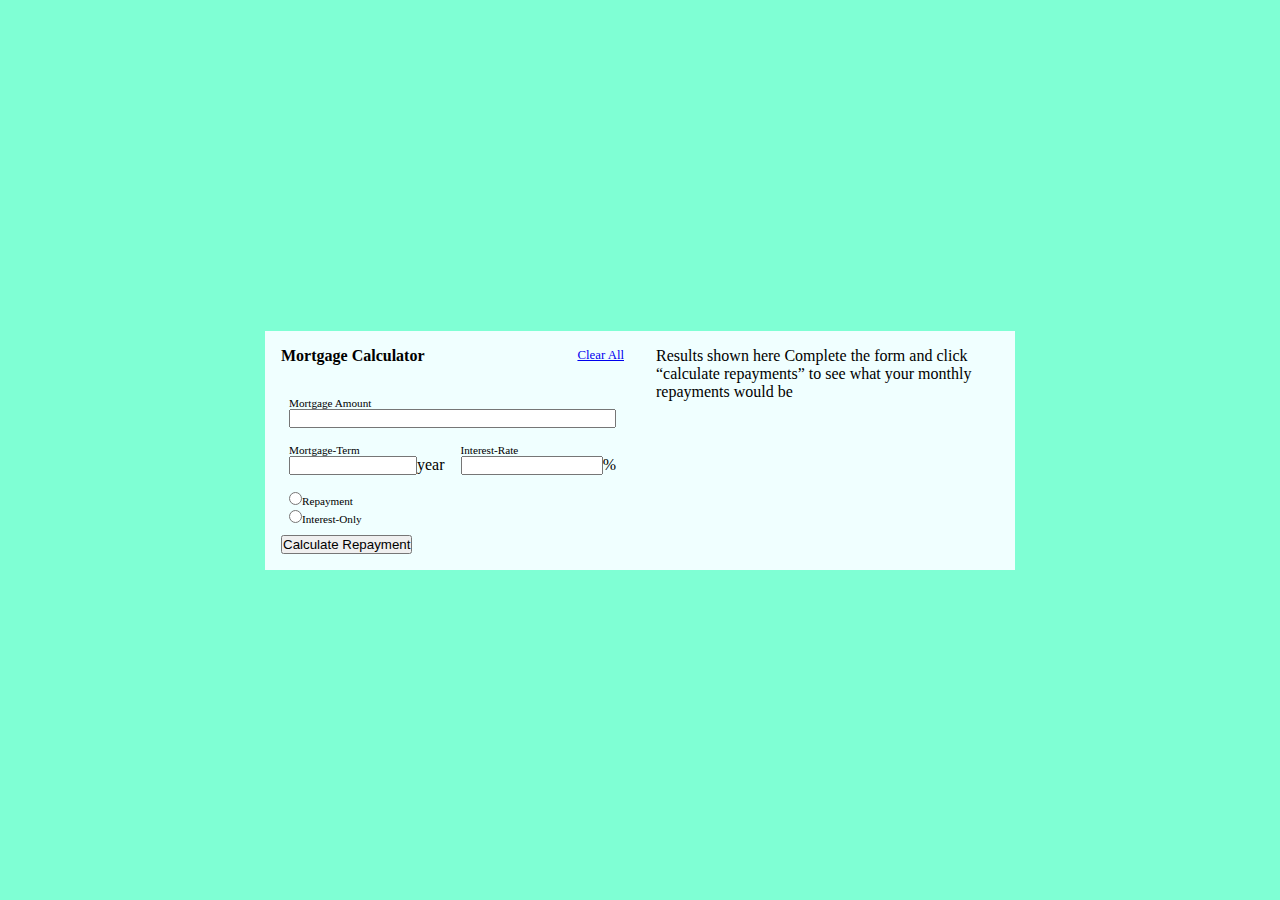
==== index.html @ 3f44666e "first commit" ====
<!DOCTYPE html>
<html lang="en">
  <head>
    <meta charset="UTF-8" />
    <meta name="viewport" content="width=device-width, initial-scale=1.0" />
    <!-- displays site properly based on user's device -->

    <link
      rel="icon"
      type="image/png"
      sizes="32x32"
      href="./assets/images/favicon-32x32.png"
    />

    <title>Frontend Mentor | Mortgage repayment calculator</title>
    <link rel="stylesheet" href="style.css" />
    <!-- Feel free to remove these styles or customise in your own stylesheet 👍 -->
    <style>
      .attribution {
        font-size: 11px;
        text-align: center;
      }
      .attribution a {
        color: hsl(228, 45%, 44%);
      }
    </style>
  </head>
  <body>
    <main>
      <div class="card">
        <div class="form-side">
          <div class="form-head">
            <h1>Mortgage Calculator</h1>
            <a href="#">Clear All</a>
          </div>
          <form>
            <div class="input-box box1">
              <label for="Mortgage-Amount">Mortgage Amount</label>
              <input id="Mortgage-Amount" type="number" />
            </div>
            <div class="row-input-items">
              <div class="input-box box2">
                <label for="Mortgage-Term">Mortgage-Term</label>
                <div class="Mortgage-Term-box">
                  <input id="Mortgage-Term" type="number" /> <span>year</span>
                </div>
              </div>
              <div class="input-box box3">
                <label for="Interest-Rate">Interest-Rate</label>
                <div class="Interest-Rate-box">
                  <input id="Interest-Rate" type="number" step="0.01" />
                  <span>%</span>
                </div>
              </div>
            </div>
            <div class="input-box box-1">
              <div class="option">
                <label for="repayment">
                  <input
                    id="repayment"
                    type="radio"
                    name="radio"
                    value="repayment"
                  />Repayment</label
                >
              </div>
              <div class="option">
                <label for="interest-only">
                  <input
                    id="interest-inly"
                    type="radio"
                    name="radio"
                    value="interest-only"
                  />Interest-Only</label
                >
              </div>
            </div>
            <button id="btn" class="calculator-btn">Calculate Repayment</button>
          </form>
        </div>

        <!-- Empty results start -->

        <div class="result-side">
          Results shown here Complete the form and click “calculate repayments”
          to see what your monthly repayments would be
        </div>

        <!-- Empty results end -->

        <!-- Completed results start -->

        <!-- Your results Your results are shown below based on the information you
      provided. To adjust the results, edit the form and click “calculate
      repayments” again. Your monthly repayments Total you'll repay over the term -->

        <!-- Completed results end -->
      </div>
    </main>
    <script src="mortgage.js"></script>
  </body>
</html>
---- style.css ----
@font-face {
  font-family: PlusJakartaSans-Italic-VariableFont;
  src: url(/assets/fonts/PlusJakartaSans-Italic-VariableFont_wght.ttf);
}
@font-face {
  font-family: PlusJakartaSans-VariableFont;
  src: url(/assets/fonts/PlusJakartaSans-VariableFont_wght.ttf);
}
* {
  margin: 0;
  padding: 0;
  box-sizing: border-box;
}

body {
  /* font-family: PlusJakartaSans-VariableFont; */
  height: 100vh;
}
main {
  height: 100%;
  display: flex;
  justify-content: center;
  align-items: center;
  background-color: aquamarine;
}
.card {
  background-color: azure;
  display: flex;
  max-width: 750px;
  /* max-width: 80%; */
}
.form-side,
.result-side {
  /* max-width: ; */
  width: 50%;
  padding: 1rem;
}

.form-head {
  display: flex;
  justify-content: space-between;
  align-items: center;
  margin-bottom: 2rem;
}
.card h1 {
  font-size: 1rem;
}
.form-head a {
  font-size: 0.8rem;
}

form .input-box {
  /* max-width: 100%; */
  display: flex;
  flex-direction: column;
  margin: 0.5rem;
}
form label {
  font-size: 0.7rem;
}
.box1 input,
.box2 input,
.box3 input {
  /* max-width: 100%; */
  width: 100%;
}
.row-input-items {
  display: flex;
  .input-box {
    flex: 1;
  }
}
.row-input-items .input-box {
  width: 50%;
}

.Mortgage-Term-box,
.Interest-Rate-box {
  display: flex;
}
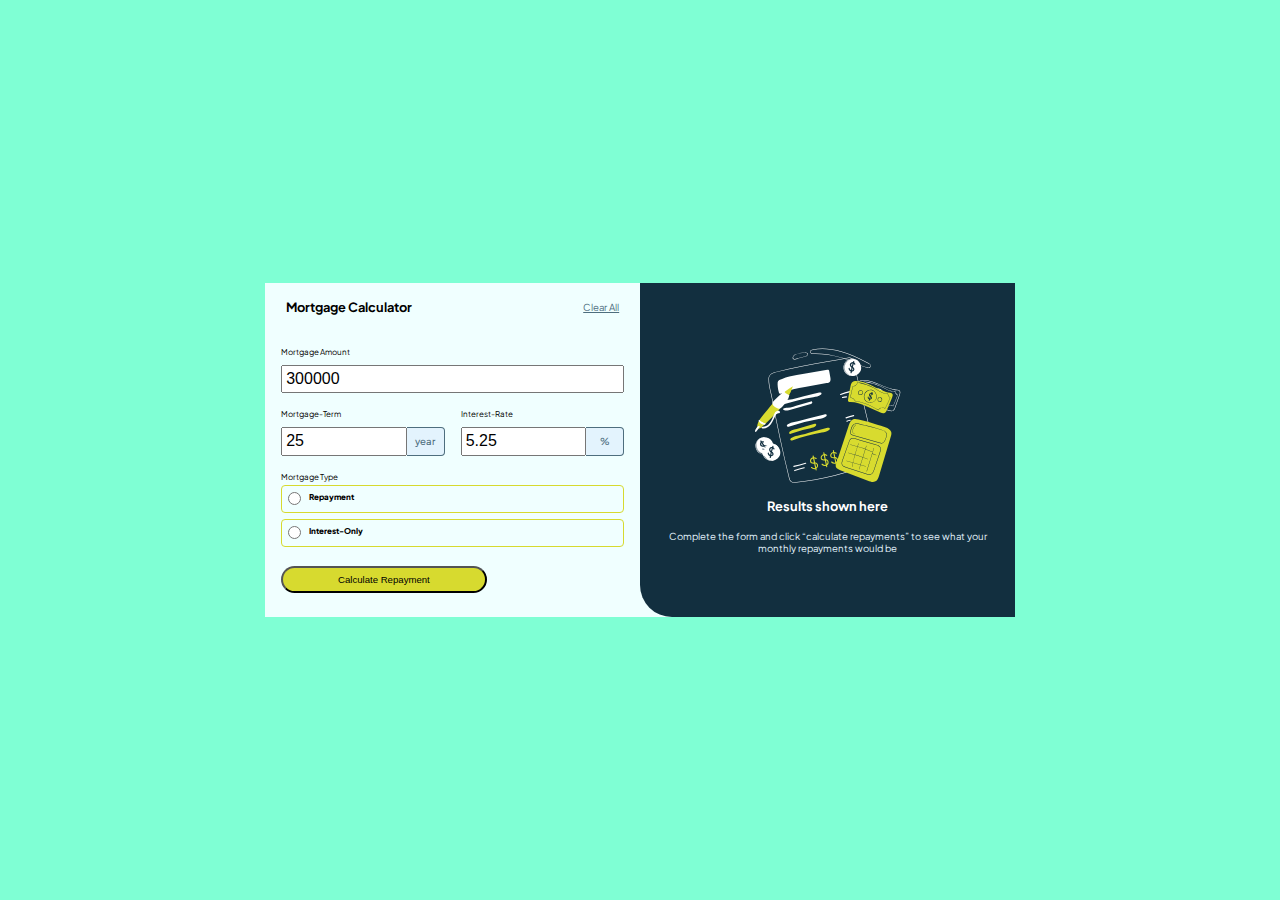
==== commit 6c279e72: "new v" ====
--- a/index.html
+++ b/index.html
@@ -36,40 +36,53 @@
           <form>
             <div class="input-box box1">
               <label for="Mortgage-Amount">Mortgage Amount</label>
-              <input id="Mortgage-Amount" type="number" />
+              <input
+                id="Mortgage-Amount"
+                type="number"
+                value="300000"
+                min="0"
+              />
             </div>
             <div class="row-input-items">
               <div class="input-box box2">
                 <label for="Mortgage-Term">Mortgage-Term</label>
                 <div class="Mortgage-Term-box">
-                  <input id="Mortgage-Term" type="number" /> <span>year</span>
+                  <input id="Mortgage-Term" type="number" value="25" min="1" />
+                  <span>year</span>
                 </div>
               </div>
               <div class="input-box box3">
                 <label for="Interest-Rate">Interest-Rate</label>
                 <div class="Interest-Rate-box">
-                  <input id="Interest-Rate" type="number" step="0.01" />
+                  <input
+                    id="Interest-Rate"
+                    type="number"
+                    value="5.25"
+                    step="0.01"
+                    min="0"
+                  />
                   <span>%</span>
                 </div>
               </div>
             </div>
-            <div class="input-box box-1">
+            <div class="input-box options">
+              <p>Mortgage Type</p>
               <div class="option">
-                <label for="repayment">
+                <label for="repayment-option">
                   <input
-                    id="repayment"
+                    id="repayment-option"
                     type="radio"
-                    name="radio"
+                    name="radio-options"
                     value="repayment"
                   />Repayment</label
                 >
               </div>
               <div class="option">
-                <label for="interest-only">
+                <label for="interest-only-option">
                   <input
-                    id="interest-inly"
+                    id="interest-only-option"
                     type="radio"
-                    name="radio"
+                    name="radio-options"
                     value="interest-only"
                   />Interest-Only</label
                 >
@@ -82,17 +95,29 @@
         <!-- Empty results start -->
 
         <div class="result-side">
-          Results shown here Complete the form and click “calculate repayments”
-          to see what your monthly repayments would be
+          <img src="/assets/images/illustration-empty.svg" alt="" />
+          <h2>Results shown here</h2>
+          <p>
+            Complete the form and click “calculate repayments” to see what your
+            monthly repayments would be
+          </p>
+          <!-- 
+          <h2>Your results</h2>
+          <p>
+            Your results are shown below based on the information you provided.
+            To adjust the results, edit the form and click “calculate
+            repayments” again.
+          </p>
+          <div class="result">
+            <p>Your monthly repayments</p>
+            <hr />
+            <p>Total you'll repay over the term</p>
+          </div> -->
         </div>
 
         <!-- Empty results end -->
 
         <!-- Completed results start -->
-
-        <!-- Your results Your results are shown below based on the information you
-      provided. To adjust the results, edit the form and click “calculate
-      repayments” again. Your monthly repayments Total you'll repay over the term -->
 
         <!-- Completed results end -->
       </div>
--- a/style.css
+++ b/style.css
@@ -5,6 +5,18 @@
 @font-face {
   font-family: PlusJakartaSans-VariableFont;
   src: url(/assets/fonts/PlusJakartaSans-VariableFont_wght.ttf);
+}
+:root {
+  /* Primary */
+  --Lime: hsl(61, 70%, 52%);
+  --Red: hsl(4, 69%, 50%);
+  /* Neutral */
+  --White: hsl(0, 0%, 100%);
+  --Slate-100: hsl(202, 86%, 94%);
+  --Slate-300: hsl(203, 41%, 72%);
+  --Slate-500: hsl(200, 26%, 54%);
+  --Slate-700: hsl(200, 24%, 40%);
+  --Slate-900: hsl(202, 55%, 16%);
 }
 * {
   margin: 0;
@@ -13,7 +25,7 @@
 }
 
 body {
-  /* font-family: PlusJakartaSans-VariableFont; */
+  font-family: PlusJakartaSans-VariableFont;
   height: 100vh;
 }
 main {
@@ -31,32 +43,49 @@
 }
 .form-side,
 .result-side {
-  /* max-width: ; */
+  /* font-size: 16px; */
   width: 50%;
   padding: 1rem;
 }
 
 .form-head {
+  /* width: 100%; */
   display: flex;
   justify-content: space-between;
   align-items: center;
   margin-bottom: 2rem;
-}
-.card h1 {
+  padding-inline: 0.3rem;
+  font-size: 0.4rem;
+}
+/* .card h1 {
   font-size: 1rem;
-}
+} */
 .form-head a {
-  font-size: 0.8rem;
+  font-size: 0.6rem;
+  color: var(--Slate-700);
 }
 
 form .input-box {
   /* max-width: 100%; */
   display: flex;
   flex-direction: column;
-  margin: 0.5rem;
+  /* gap: 10px; */
+  /* margin: 0.5rem; */
+  /* padding: 0.5rem; */
+  /* font-size: 1rem; */
+}
+.input-box span {
+  padding: 0.2rem;
+}
+input[type='number'] {
+  font-size: 16px;
+  padding: 0.2rem;
+}
+.box1 {
+  gap: 0.5rem;
 }
 form label {
-  font-size: 0.7rem;
+  font-size: 0.5rem;
 }
 .box1 input,
 .box2 input,
@@ -64,17 +93,119 @@
   /* max-width: 100%; */
   width: 100%;
 }
+.box2 label,
+.box3 label {
+  margin-block: 0.5rem;
+}
+span {
+  display: flex;
+  background-color: var(--Slate-100);
+  border: solid 1px;
+  border-left: none;
+  border-radius: 4px;
+  border-bottom-left-radius: 0px;
+  border-top-left-radius: 0;
+  font-size: 0.6rem;
+  width: 3rem;
+  font-weight: 500;
+  color: var(--Slate-700);
+  justify-content: center;
+  align-items: center;
+}
+.Mortgage-Term-box {
+}
 .row-input-items {
   display: flex;
-  .input-box {
-    flex: 1;
-  }
-}
+  gap: 1rem;
+}
+/* row-input-items { */
+/* display: flex; */
+/* flex-direction: column; */
+/* gap: 1rem; */
+/* } */
 .row-input-items .input-box {
   width: 50%;
+  margin-block: 0.5rem;
 }
 
 .Mortgage-Term-box,
 .Interest-Rate-box {
   display: flex;
 }
+
+.option {
+  /* appearance: none; */
+  font-weight: 800;
+  display: flex;
+  padding: 0.4rem;
+  /* gap: 0.5rem; */
+  border-radius: 4px;
+  border: 1px solid var(--Lime);
+  margin-bottom: 0.2rem;
+
+  /* background-color: chartreuse; */
+}
+.option label {
+  display: flex;
+  gap: 0.5rem;
+}
+/* .option {
+  accent-color: green;
+} */
+/* .option input[type='radio'] {
+  appearance: none;
+  color: rgb(255, 47, 5);
+}
+.option input[type='radio']::before {
+   appearance: none;
+  content: '';
+  height: 10px;
+  width: 10px;
+  color: rgb(255, 47, 5);
+} */
+.option:has(input:checked) {
+  background-color: var(--Lime);
+}
+
+.options {
+  gap: 0.2rem;
+  margin-block: 0.5rem;
+  font-size: 0.5rem;
+}
+.calculator-btn {
+  background-color: var(--Lime);
+  margin: 0.5rem;
+  margin-left: 0;
+  height: 1.7rem;
+  width: 60%;
+  font-size: 0.6rem;
+  padding: 0.1rem;
+  border-radius: 50px;
+  /* margin-left: 0.5rem; */
+  /* font-size: 0.5rem; */
+}
+
+.result-side {
+  text-align: center;
+  display: flex;
+  flex-direction: column;
+  align-items: center;
+  justify-content: center;
+  background-color: var(--Slate-900);
+  color: var(--White);
+  border-bottom-left-radius: 2rem;
+}
+
+.result-side img {
+  max-width: 45%;
+}
+
+.result-side h2 {
+  font-size: 0.8rem;
+}
+.result-side p {
+  margin: 0.1rem;
+  margin-top: 1rem;
+  font-size: 0.6rem;
+  color: var(--Slate-100);
+}
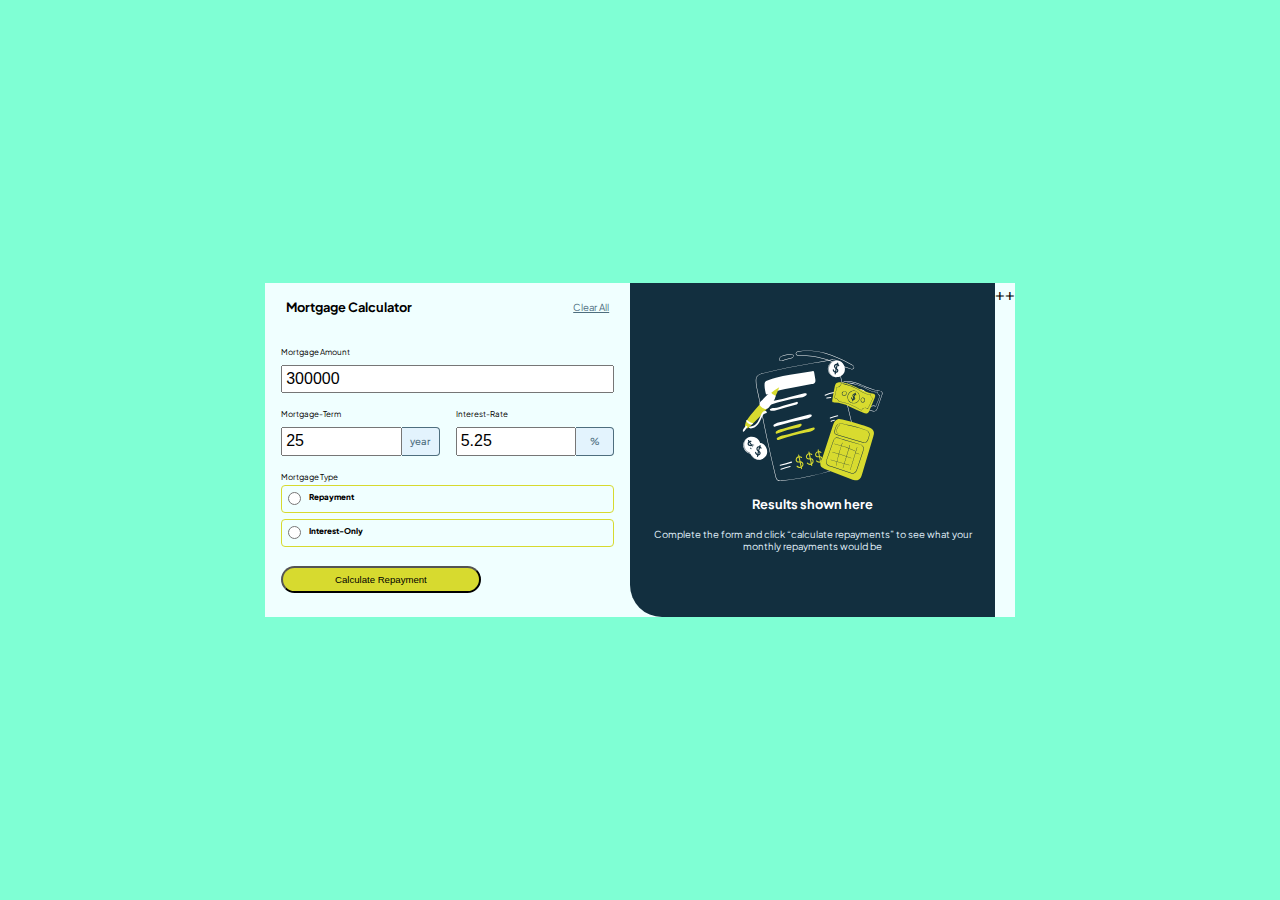
==== commit 248f9265: "v3" ====
--- a/index.html
+++ b/index.html
@@ -114,6 +114,7 @@
             <p>Total you'll repay over the term</p>
           </div> -->
         </div>
+        ++
 
         <!-- Empty results end -->
 
@@ -122,6 +123,6 @@
         <!-- Completed results end -->
       </div>
     </main>
-    <script src="mortgage.js"></script>
+    <script src="script.js"></script>
   </body>
 </html>
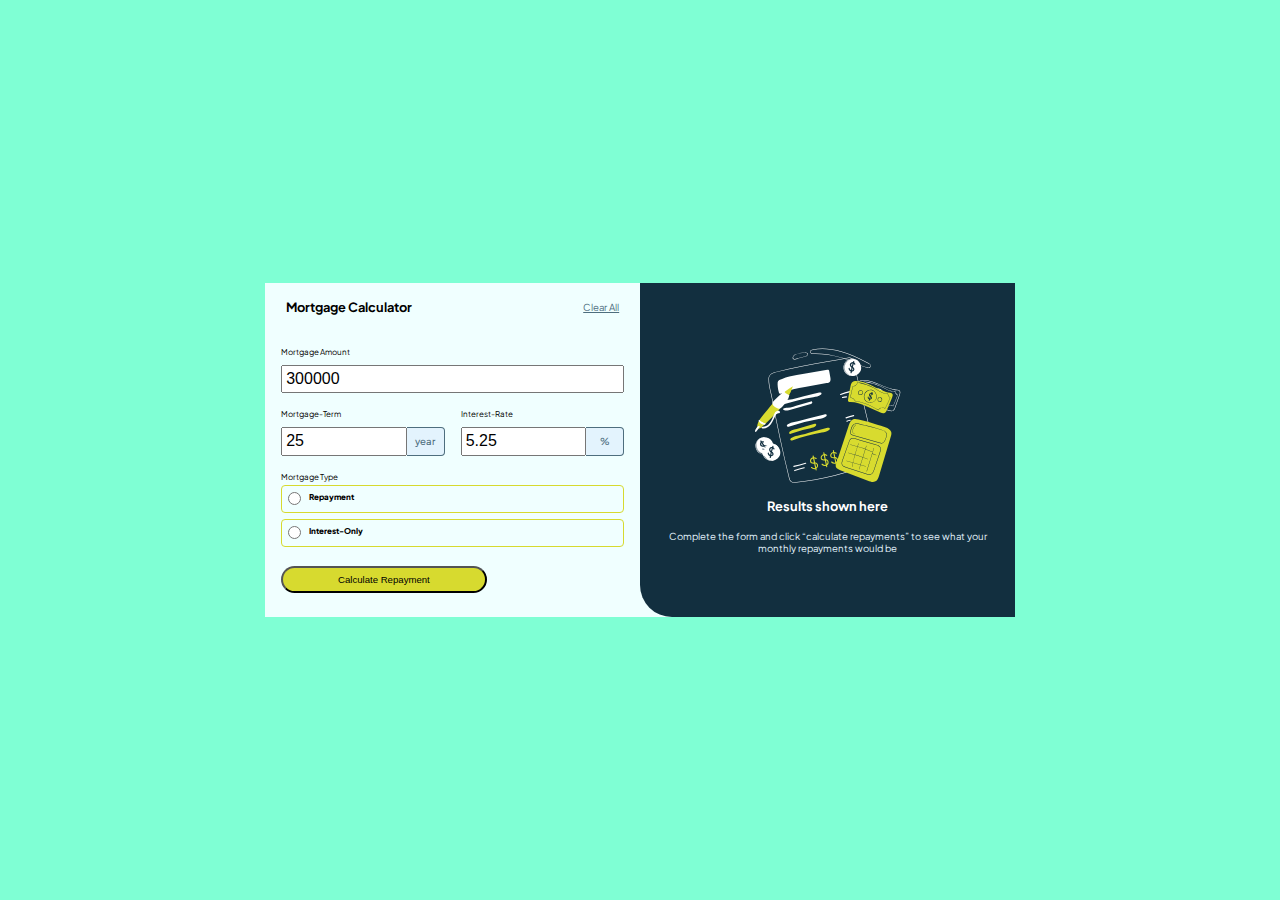
==== commit 43d1bfd2: "v3.01" ====
--- a/index.html
+++ b/index.html
@@ -114,7 +114,7 @@
             <p>Total you'll repay over the term</p>
           </div> -->
         </div>
-        ++
+        <!-- ++ -->
 
         <!-- Empty results end -->
 
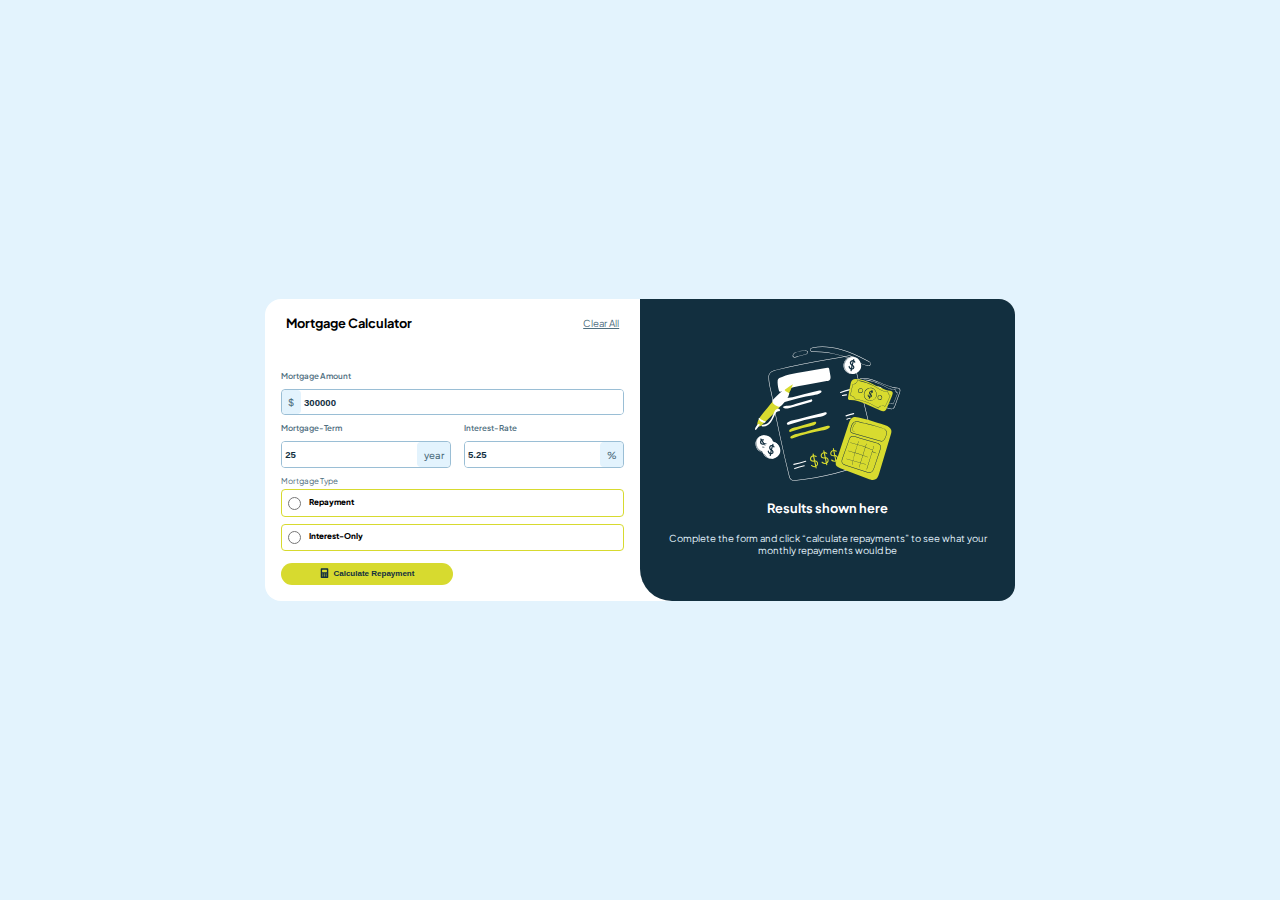
==== commit 6d2c5665: "v4" ====
--- a/index.html
+++ b/index.html
@@ -36,12 +36,15 @@
           <form>
             <div class="input-box box1">
               <label for="Mortgage-Amount">Mortgage Amount</label>
-              <input
-                id="Mortgage-Amount"
-                type="number"
-                value="300000"
-                min="0"
-              />
+              <div class="mortagage-amount">
+                <span>$</span>
+                <input
+                  id="Mortgage-Amount"
+                  type="number"
+                  value="300000"
+                  min="0"
+                />
+              </div>
             </div>
             <div class="row-input-items">
               <div class="input-box box2">
@@ -66,7 +69,7 @@
               </div>
             </div>
             <div class="input-box options">
-              <p>Mortgage Type</p>
+              <p class="mortagage-type-title">Mortgage Type</p>
               <div class="option">
                 <label for="repayment-option">
                   <input
@@ -88,39 +91,57 @@
                 >
               </div>
             </div>
-            <button id="btn" class="calculator-btn">Calculate Repayment</button>
+            <button id="btn" class="calculator-btn">
+              <span
+                ><img src="./assets/images/icon-calculator.svg" alt="" /></span
+              >Calculate Repayment
+            </button>
           </form>
         </div>
 
         <!-- Empty results start -->
 
-        <div class="result-side">
-          <img src="/assets/images/illustration-empty.svg" alt="" />
-          <h2>Results shown here</h2>
-          <p>
-            Complete the form and click “calculate repayments” to see what your
-            monthly repayments would be
-          </p>
-          <!-- 
-          <h2>Your results</h2>
-          <p>
-            Your results are shown below based on the information you provided.
-            To adjust the results, edit the form and click “calculate
-            repayments” again.
-          </p>
-          <div class="result">
-            <p>Your monthly repayments</p>
-            <hr />
-            <p>Total you'll repay over the term</p>
-          </div> -->
+        <div class="result-side result-side-empty">
+          <div id="not-complited">
+            <div class="empyt-results">
+              <img src="/assets/images/illustration-empty.svg" alt="" />
+              <h2>Results shown here</h2>
+              <p>
+                Complete the form and click “calculate repayments” to see what
+                your monthly repayments would be
+              </p>
+            </div>
+          </div>
+
+          <div id="complited" class="wraper-results-not-completed">
+            <div class="completed-results">
+              <h2>Your results</h2>
+              <p>
+                Your results are shown below based on the information you
+                provided. To adjust the results, edit the form and click
+                “calculate repayments” again.
+              </p>
+
+              <div class="result-box">
+                <p>
+                  Your monthly repayments
+                  <span id="montlhy-repayment">10059</span>
+                </p>
+                <hr />
+                <p>
+                  Total you'll repay over the term
+                  <span id="total-repayment">10059</span>
+                </p>
+              </div>
+            </div>
+          </div>
+
+          <!-- Empty results end -->
+
+          <!-- Completed results start -->
+
+          <!-- Completed results end -->
         </div>
-        <!-- ++ -->
-
-        <!-- Empty results end -->
-
-        <!-- Completed results start -->
-
-        <!-- Completed results end -->
       </div>
     </main>
     <script src="script.js"></script>
--- a/style.css
+++ b/style.css
@@ -27,19 +27,22 @@
 body {
   font-family: PlusJakartaSans-VariableFont;
   height: 100vh;
+  background-color: var(--Slate-100);
 }
 main {
   height: 100%;
   display: flex;
   justify-content: center;
   align-items: center;
-  background-color: aquamarine;
+  /* background-color: aquamarine; */
 }
 .card {
-  background-color: azure;
+  background-color: var(--White);
   display: flex;
   max-width: 750px;
   /* max-width: 80%; */
+  border-radius: 1rem;
+  overflow: hidden;
 }
 .form-side,
 .result-side {
@@ -74,58 +77,58 @@
   /* padding: 0.5rem; */
   /* font-size: 1rem; */
 }
-.input-box span {
-  padding: 0.2rem;
-}
+/* .input-box span {
+  padding-inline: 1rem;
+} */
 input[type='number'] {
   font-size: 16px;
   padding: 0.2rem;
 }
-.box1 {
-  gap: 0.5rem;
-}
+
 form label {
   font-size: 0.5rem;
 }
 .box1 input,
 .box2 input,
 .box3 input {
+  width: 100%;
+  font-size: 0.6rem;
+  font-weight: 700;
+  color: var(--Slate-900);
   /* max-width: 100%; */
-  width: 100%;
-}
+  /* width: 100%; */
+  border: none;
+}
+.box1 label,
 .box2 label,
 .box3 label {
+  color: var(--Slate-700);
   margin-block: 0.5rem;
-}
-span {
-  display: flex;
+  font-weight: 600;
+}
+.input-box span {
+  display: flex;
+  border-left: none;
+  border-radius: 4px;
+  font-size: 0.6rem;
+  padding: 0.4rem;
+  font-weight: 500;
+  color: var(--Slate-700);
+  justify-content: center;
+  align-items: center;
   background-color: var(--Slate-100);
-  border: solid 1px;
-  border-left: none;
-  border-radius: 4px;
-  border-bottom-left-radius: 0px;
-  border-top-left-radius: 0;
-  font-size: 0.6rem;
-  width: 3rem;
-  font-weight: 500;
-  color: var(--Slate-700);
-  justify-content: center;
-  align-items: center;
-}
-.Mortgage-Term-box {
+}
+.Mortgage-Term-box,
+.Interest-Rate-box,
+.mortagage-amount {
+  display: flex;
+  border: 1px solid var(--Slate-300);
+  border-radius: 4px;
+  overflow: hidden;
 }
 .row-input-items {
   display: flex;
-  gap: 1rem;
-}
-/* row-input-items { */
-/* display: flex; */
-/* flex-direction: column; */
-/* gap: 1rem; */
-/* } */
-.row-input-items .input-box {
-  width: 50%;
-  margin-block: 0.5rem;
+  gap: 0.8rem;
 }
 
 .Mortgage-Term-box,
@@ -144,6 +147,10 @@
   margin-bottom: 0.2rem;
 
   /* background-color: chartreuse; */
+}
+
+.mortagage-type-title {
+  color: var(--Slate-700);
 }
 .option label {
   display: flex;
@@ -165,6 +172,7 @@
 } */
 .option:has(input:checked) {
   background-color: var(--Lime);
+  accent-color: var(--Lime);
 }
 
 .options {
@@ -173,24 +181,31 @@
   font-size: 0.5rem;
 }
 .calculator-btn {
+  display: flex;
+  justify-content: center;
+  align-items: center;
   background-color: var(--Lime);
-  margin: 0.5rem;
-  margin-left: 0;
-  height: 1.7rem;
-  width: 60%;
-  font-size: 0.6rem;
-  padding: 0.1rem;
+  /* height: 1.7rem; */
+  width: 50%;
+  font-size: 0.5rem;
+  padding: 0.3rem;
   border-radius: 50px;
-  /* margin-left: 0.5rem; */
-  /* font-size: 0.5rem; */
+  gap: 0.2rem;
+  font-weight: 800;
+  color: var(--Slate-900);
+  border: none;
+  cursor: pointer;
+}
+
+.calculator-btn span img {
+  max-width: 0.7rem;
 }
 
 .result-side {
-  text-align: center;
+  /* text-align: center; */
   display: flex;
   flex-direction: column;
-  align-items: center;
-  justify-content: center;
+
   background-color: var(--Slate-900);
   color: var(--White);
   border-bottom-left-radius: 2rem;
@@ -209,3 +224,53 @@
   font-size: 0.6rem;
   color: var(--Slate-100);
 }
+
+.wraper-result-not-empty {
+  display: none;
+}
+
+.wraper-results-not-completed {
+  display: none;
+}
+
+.result-side-empty {
+  text-align: center;
+  align-items: center;
+  justify-content: center;
+}
+
+.result-side-complete {
+  text-align: start;
+}
+
+.result-box {
+  margin-top: 1rem;
+  background-color: #0e2431;
+  padding: 0.5rem;
+  border-top: 3px solid var(--Lime);
+  border-radius: 4px;
+  overflow: hidden;
+}
+
+.result-box p {
+  display: flex;
+  flex-direction: column;
+  margin-block: 1rem;
+  gap: 0.5rem;
+}
+
+.result-box span::before {
+  content: '$';
+}
+
+.result-box hr {
+  border: 0.6px solid var(--Slate-900);
+}
+#montlhy-repayment {
+  color: var(--Lime);
+  font-size: 1.5rem;
+}
+
+#total-repayment {
+  font-size: 0.8rem;
+}
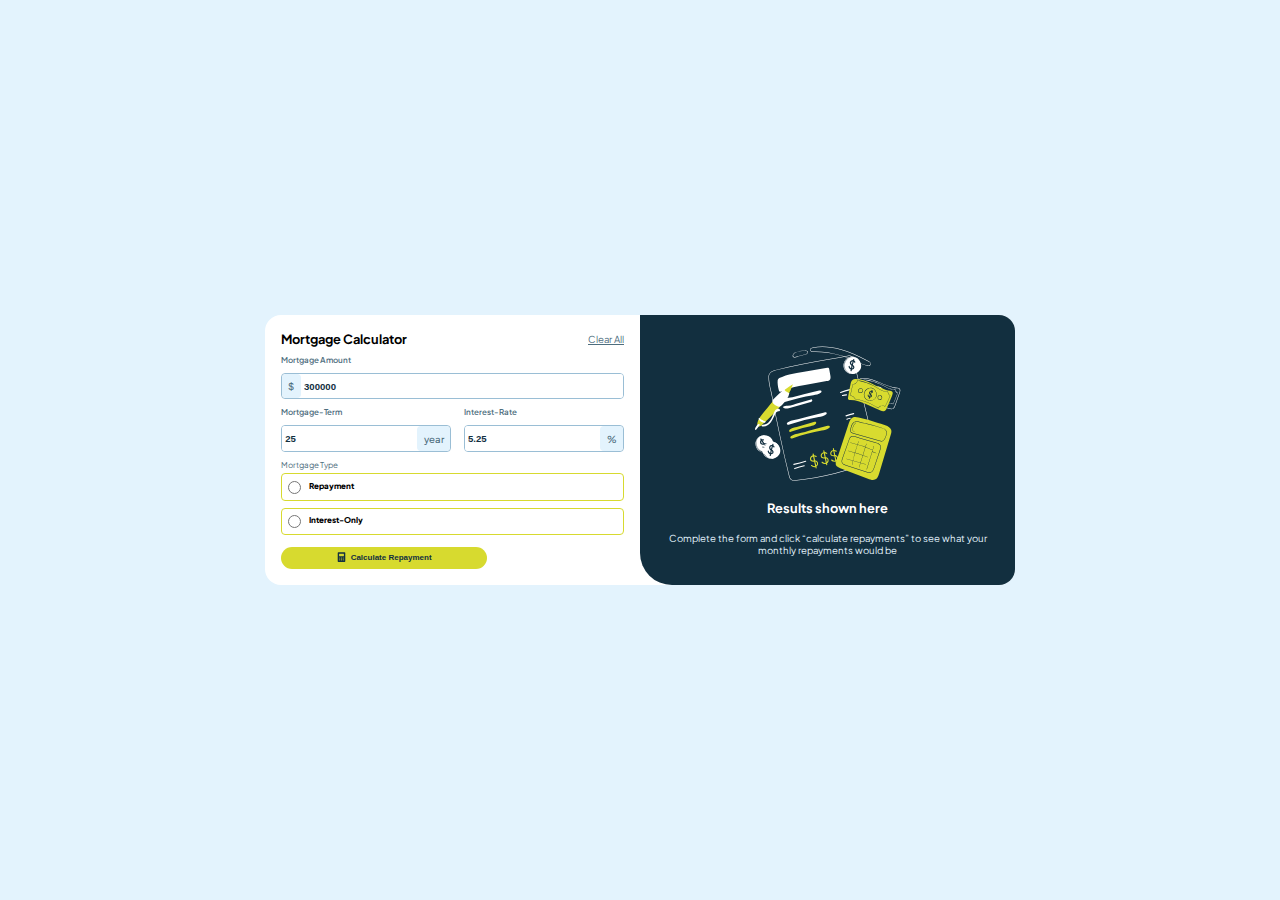
==== commit 8590e66b: "v5" ====
--- a/index.html
+++ b/index.html
@@ -45,6 +45,9 @@
                   min="0"
                 />
               </div>
+              <div class="error-not-display error-warning">
+                This fild is required
+              </div>
             </div>
             <div class="row-input-items">
               <div class="input-box box2">
@@ -52,6 +55,9 @@
                 <div class="Mortgage-Term-box">
                   <input id="Mortgage-Term" type="number" value="25" min="1" />
                   <span>year</span>
+                </div>
+                <div class="error-not-display error-warning">
+                  This fild is required
                 </div>
               </div>
               <div class="input-box box3">
@@ -65,6 +71,9 @@
                     min="0"
                   />
                   <span>%</span>
+                </div>
+                <div class="error-not-display error-warning">
+                  This fild is required
                 </div>
               </div>
             </div>
@@ -130,7 +139,7 @@
                 <hr />
                 <p>
                   Total you'll repay over the term
-                  <span id="total-repayment">10059</span>
+                  <span id="total-repayment">12000</span>
                 </p>
               </div>
             </div>
--- a/style.css
+++ b/style.css
@@ -56,8 +56,8 @@
   display: flex;
   justify-content: space-between;
   align-items: center;
-  margin-bottom: 2rem;
-  padding-inline: 0.3rem;
+  /* margin-bottom: 2rem; */
+  /* padding-inline: 0.3rem; */
   font-size: 0.4rem;
 }
 /* .card h1 {
@@ -186,7 +186,7 @@
   align-items: center;
   background-color: var(--Lime);
   /* height: 1.7rem; */
-  width: 50%;
+  width: 60%;
   font-size: 0.5rem;
   padding: 0.3rem;
   border-radius: 50px;
@@ -268,9 +268,85 @@
 }
 #montlhy-repayment {
   color: var(--Lime);
-  font-size: 1.5rem;
+  font-size: 1.6rem;
+  font-weight: 700;
 }
 
 #total-repayment {
   font-size: 0.8rem;
 }
+
+.error-colors {
+  background-color: red;
+  color: white;
+}
+
+@media (max-width: 680px) {
+  body {
+    background-color: white;
+    height: initial;
+  }
+  .card {
+    flex-direction: column;
+    align-items: center;
+    border-radius: 0px;
+    /* max-height: 100%; */
+    /* width: 100%; */
+    /* max-width: 100%; */
+  }
+
+  .form-side,
+  .result-side {
+    width: 100%;
+    /* font-size: 16px; */
+    /* width: 100%; */
+    /* height: 100%; */
+    /* max-height: 100%; */
+    /* padding: 1rem; */
+    border-radius: 0px;
+  }
+  .form-head h1 {
+    font-size: 0.5rem;
+  }
+  /* .form-head {
+    flex-direction: column;
+    align-items: start;
+  } */
+
+  .form-head {
+    flex-direction: column;
+
+    align-items: start;
+  }
+  .row-input-items {
+    flex-direction: column;
+    /* justify-content: center; */
+  }
+  .calculator-btn {
+    margin-inline: auto;
+    width: 80%;
+  }
+  .result-side img {
+    /* width: 30%; */
+  }
+}
+
+/* 
+@media (max-width: 680px) {
+} */
+/* @media screen and (max-width: 992px)  */
+
+.input-box .error-colors {
+  background-color: red;
+  color: white;
+}
+
+.error-not-display {
+  display: none;
+}
+
+.error-warning {
+  color: red;
+  margin-top: 0.1rem;
+  font-size: 0.4rem;
+}
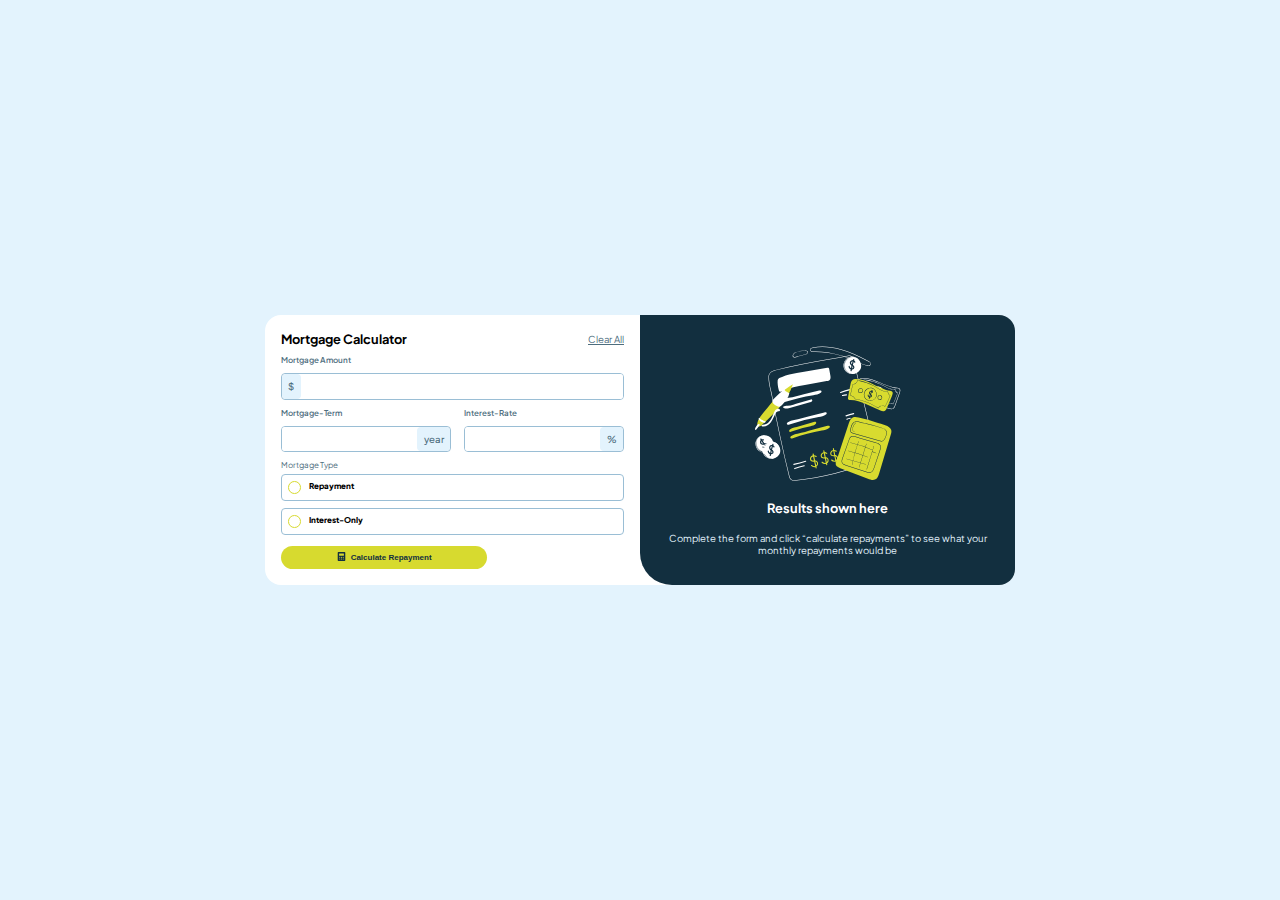
==== commit 95f4ac79: "5.03" ====
--- a/index.html
+++ b/index.html
@@ -38,12 +38,7 @@
               <label for="Mortgage-Amount">Mortgage Amount</label>
               <div class="mortagage-amount">
                 <span>$</span>
-                <input
-                  id="Mortgage-Amount"
-                  type="number"
-                  value="300000"
-                  min="0"
-                />
+                <input id="Mortgage-Amount" type="number" min="0" />
               </div>
               <div class="error-not-display error-warning">
                 This fild is required
@@ -53,7 +48,7 @@
               <div class="input-box box2">
                 <label for="Mortgage-Term">Mortgage-Term</label>
                 <div class="Mortgage-Term-box">
-                  <input id="Mortgage-Term" type="number" value="25" min="1" />
+                  <input id="Mortgage-Term" type="number" min="1" />
                   <span>year</span>
                 </div>
                 <div class="error-not-display error-warning">
@@ -63,13 +58,7 @@
               <div class="input-box box3">
                 <label for="Interest-Rate">Interest-Rate</label>
                 <div class="Interest-Rate-box">
-                  <input
-                    id="Interest-Rate"
-                    type="number"
-                    value="5.25"
-                    step="0.01"
-                    min="0"
-                  />
+                  <input id="Interest-Rate" type="number" step="0.01" min="0" />
                   <span>%</span>
                 </div>
                 <div class="error-not-display error-warning">
--- a/style.css
+++ b/style.css
@@ -69,17 +69,10 @@
 }
 
 form .input-box {
-  /* max-width: 100%; */
   display: flex;
   flex-direction: column;
-  /* gap: 10px; */
-  /* margin: 0.5rem; */
-  /* padding: 0.5rem; */
-  /* font-size: 1rem; */
-}
-/* .input-box span {
-  padding-inline: 1rem;
-} */
+}
+
 input[type='number'] {
   font-size: 16px;
   padding: 0.2rem;
@@ -95,10 +88,9 @@
   font-size: 0.6rem;
   font-weight: 700;
   color: var(--Slate-900);
-  /* max-width: 100%; */
-  /* width: 100%; */
   border: none;
 }
+
 .box1 label,
 .box2 label,
 .box3 label {
@@ -137,16 +129,12 @@
 }
 
 .option {
-  /* appearance: none; */
   font-weight: 800;
   display: flex;
   padding: 0.4rem;
-  /* gap: 0.5rem; */
   border-radius: 4px;
-  border: 1px solid var(--Lime);
+  border: 1px solid var(--Slate-300);
   margin-bottom: 0.2rem;
-
-  /* background-color: chartreuse; */
 }
 
 .mortagage-type-title {
@@ -156,23 +144,25 @@
   display: flex;
   gap: 0.5rem;
 }
-/* .option {
-  accent-color: green;
-} */
-/* .option input[type='radio'] {
+
+input[type='radio'] {
   appearance: none;
-  color: rgb(255, 47, 5);
-}
-.option input[type='radio']::before {
-   appearance: none;
-  content: '';
-  height: 10px;
-  width: 10px;
-  color: rgb(255, 47, 5);
-} */
+  width: 0.8rem;
+  height: 0.8rem;
+  border: 1.5px solid var(--Lime);
+  border-radius: 50%;
+  background-clip: content-box;
+  padding: 3px;
+}
+
+input[type='radio']:checked {
+  background-color: var(--Lime);
+}
+
 .option:has(input:checked) {
-  background-color: var(--Lime);
+  background-color: #fafae0;
   accent-color: var(--Lime);
+  border-color: var(--Lime);
 }
 
 .options {
